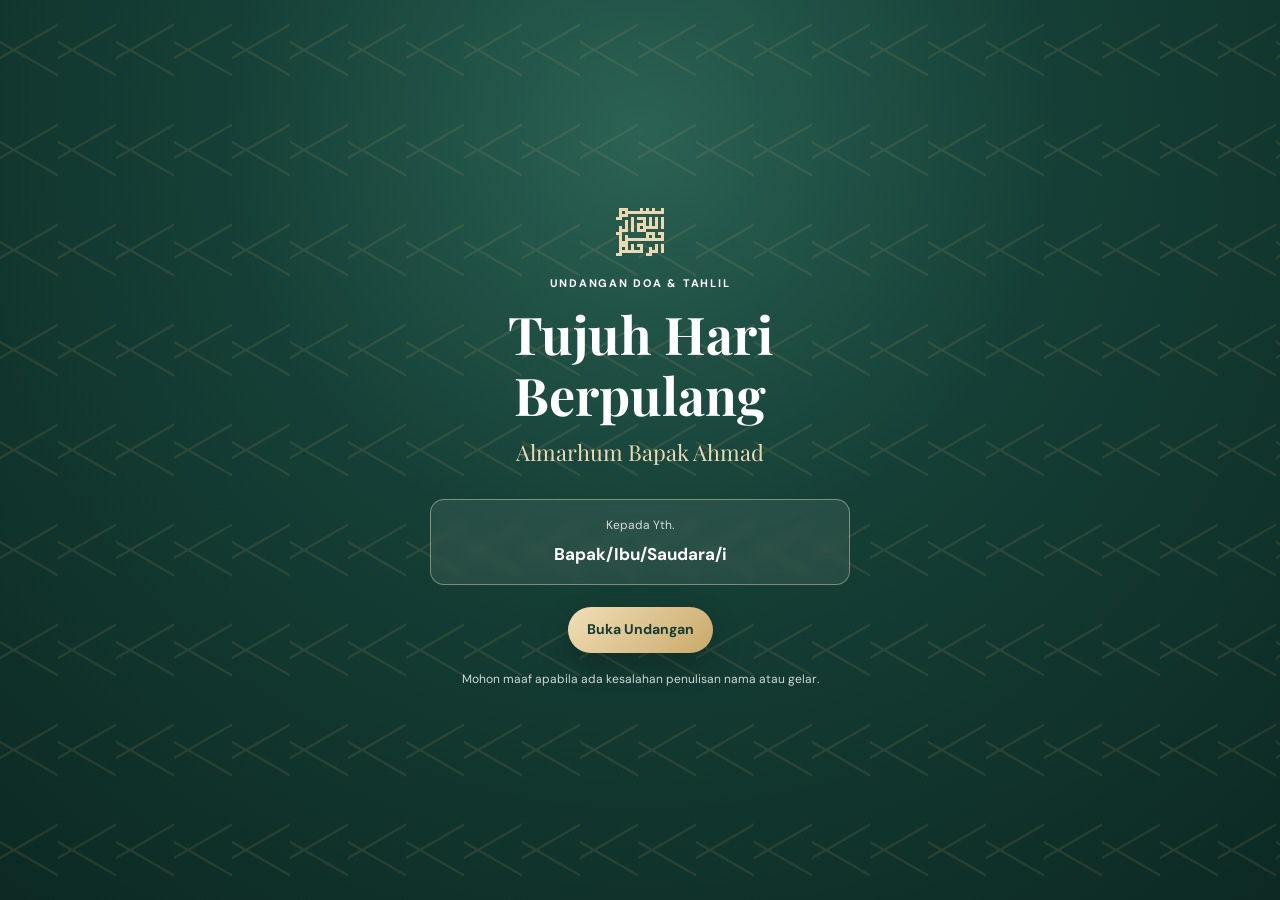
==== index.html @ a3dbf104 "Add files via upload" ====
<!doctype html>
<html lang="id">
<head>
  <meta charset="utf-8">
  <meta name="viewport" content="width=device-width,initial-scale=1,viewport-fit=cover">
  <meta name="theme-color" content="#153f36">
  <meta name="description" content="Undangan doa dan tahlil tujuh hari">
  <title>Undangan Doa dan Tahlil 7 Hari</title>
  <link rel="preconnect" href="https://fonts.googleapis.com">
  <link rel="preconnect" href="https://fonts.gstatic.com" crossorigin>
  <link href="https://fonts.googleapis.com/css2?family=DM+Sans:wght@400;500;600;700&family=Playfair+Display:wght@600;700&display=swap" rel="stylesheet">
  <link rel="stylesheet" href="style.css">
</head>
<body>
  <div class="gate" id="gate">
    <div class="gate-pattern"></div>
    <div class="gate-content">
      <div class="bismillah" aria-label="Bismillahirrahmanirrahim">﷽</div>
      <p class="eyebrow">UNDANGAN DOA &amp; TAHLIL</p>
      <h1 id="gateTitle">Tujuh Hari Berpulang</h1>
      <p class="gate-name" id="gateName">Almarhum</p>
      <div class="guest-card">
        <span>Kepada Yth.</span>
        <strong id="guestName">Bapak/Ibu/Saudara/i</strong>
      </div>
      <button class="button button-gold" id="openInvitation" type="button">Buka Undangan</button>
      <small>Mohon maaf apabila ada kesalahan penulisan nama atau gelar.</small>
    </div>
  </div>

  <main id="invitation" class="invitation" aria-hidden="true">
    <section class="hero section">
      <div class="ornament">✦</div>
      <p class="eyebrow">INNALILLAHI WA INNA ILAIHI RAJI'UN</p>
      <h1 id="eventTitle">Undangan Doa dan Tahlil 7 Hari</h1>
      <div class="portrait-wrap">
        <img id="deceasedPhoto" class="portrait" src="assets/placeholder-foto.svg" alt="Foto almarhum/almarhumah">
      </div>
      <p class="label">Mengenang dan mendoakan</p>
      <h2 id="deceasedName">Almarhum Bapak Ahmad</h2>
      <p id="prayer" class="prayer"></p>
      <a href="#detail" class="scroll-hint">Lihat detail <span>↓</span></a>
    </section>

    <section class="section content-section" id="detail">
      <div class="card intro-card">
        <div class="bismillah small">﷽</div>
        <p>Assalamu'alaikum Warahmatullahi Wabarakatuh</p>
        <p id="opening"></p>
      </div>

      <div class="card event-card">
        <p class="eyebrow">INSYAALLAH DILAKSANAKAN PADA</p>
        <div class="date-display">
          <span id="eventDay">Kamis</span>
          <strong id="eventDateNumber">01</strong>
          <span id="eventMonthYear">Oktober 2026</span>
        </div>
        <div class="detail-row">
          <div class="icon" aria-hidden="true">◷</div>
          <div><span>Waktu</span><strong id="eventTime">19.30 WIB</strong></div>
        </div>
        <div class="detail-row">
          <div class="icon" aria-hidden="true">⌖</div>
          <div><span id="locationName">Kediaman Keluarga</span><strong id="address"></strong></div>
        </div>
        <div class="button-row">
          <a class="button button-primary" id="mapsButton" target="_blank" rel="noopener">Buka Peta</a>
          <button class="button button-outline" id="calendarButton" type="button">Simpan Agenda</button>
        </div>
      </div>

      <div class="card countdown-card">
        <p class="eyebrow">MENUJU WAKTU ACARA</p>
        <div class="countdown" id="countdown">
          <div><strong id="days">00</strong><span>Hari</span></div>
          <div><strong id="hours">00</strong><span>Jam</span></div>
          <div><strong id="minutes">00</strong><span>Menit</span></div>
          <div><strong id="seconds">00</strong><span>Detik</span></div>
        </div>
      </div>

      <div class="card closing-card">
        <p id="closing"></p>
        <p>Wassalamu'alaikum Warahmatullahi Wabarakatuh</p>
        <span>Hormat kami,</span>
        <h3 id="family"></h3>
      </div>

      <footer>
        <p>Terima kasih atas doa dan perhatian yang diberikan.</p>
      </footer>
    </section>
  </main>

  <button class="music-button" id="musicButton" type="button" aria-label="Putar atau jeda musik" title="Musik latar">♫</button>
  <audio id="backgroundMusic" loop preload="none"></audio>
  <div class="toast" id="toast" role="status" aria-live="polite"></div>
  <script src="app.js"></script>
</body>
</html>
---- style.css ----
:root {
  --primary: #153f36;
  --primary-soft: #28594e;
  --gold: #c9a96a;
  --gold-soft: #ead9b3;
  --paper: #f7f3e9;
  --cream: #fffdf8;
  --ink: #24302d;
  --muted: #6f7774;
  --shadow: 0 18px 46px rgba(18, 53, 45, .12);
}

* { box-sizing: border-box; }
html { scroll-behavior: smooth; }
body {
  margin: 0;
  min-width: 320px;
  background: var(--paper);
  color: var(--ink);
  font-family: "DM Sans", system-ui, sans-serif;
  line-height: 1.7;
}
button, a { font: inherit; }
button { cursor: pointer; }

.gate {
  position: fixed;
  inset: 0;
  z-index: 20;
  display: grid;
  place-items: center;
  min-height: 100svh;
  padding: 28px 22px;
  overflow: hidden;
  color: white;
  text-align: center;
  background: radial-gradient(circle at 50% 15%, #2b6254 0, var(--primary) 42%, #0c2923 100%);
  transition: opacity .65s ease, visibility .65s ease;
}
.gate.closed { opacity: 0; visibility: hidden; pointer-events: none; }
.gate-pattern, .hero::before {
  position: absolute;
  inset: 0;
  content: "";
  opacity: .13;
  background-image:
    linear-gradient(30deg, transparent 42%, var(--gold) 43%, var(--gold) 44%, transparent 45%),
    linear-gradient(150deg, transparent 42%, var(--gold) 43%, var(--gold) 44%, transparent 45%);
  background-size: 58px 100px;
}
.gate-content { position: relative; width: min(100%, 420px); }
.bismillah { margin-bottom: 16px; color: var(--gold-soft); font-size: 48px; line-height: 1; }
.bismillah.small { color: var(--gold); font-size: 39px; }
.eyebrow { margin: 0 0 10px; letter-spacing: .16em; font-size: 11px; font-weight: 700; }
h1, h2, h3 { font-family: "Playfair Display", Georgia, serif; line-height: 1.18; }
.gate h1 { margin: 8px 0; font-size: clamp(34px, 10vw, 52px); }
.gate-name { margin: 8px 0 28px; color: var(--gold-soft); font-family: "Playfair Display", serif; font-size: 22px; }
.guest-card {
  display: grid;
  gap: 5px;
  margin: 0 auto 22px;
  padding: 15px 18px;
  border: 1px solid rgba(234, 217, 179, .45);
  border-radius: 14px;
  background: rgba(255, 255, 255, .08);
  backdrop-filter: blur(5px);
}
.guest-card span, .gate small { font-size: 12px; opacity: .8; }
.guest-card strong { font-size: 17px; }
.gate small { display: block; margin-top: 16px; }

.button {
  display: inline-flex;
  min-height: 46px;
  align-items: center;
  justify-content: center;
  padding: 11px 19px;
  border: 0;
  border-radius: 999px;
  text-decoration: none;
  font-size: 14px;
  font-weight: 700;
  transition: transform .18s ease, opacity .18s ease;
}
.button:active { transform: scale(.97); }
.button-gold { color: #173b33; background: linear-gradient(135deg, #f1dfb7, var(--gold)); box-shadow: 0 12px 30px rgba(0, 0, 0, .22); }
.button-primary { color: white; background: var(--primary); }
.button-outline { border: 1px solid #c9c7bc; color: var(--primary); background: transparent; }

.invitation { display: none; overflow: hidden; }
.invitation.open { display: block; }
.section { position: relative; width: 100%; }
.hero {
  display: flex;
  min-height: 100svh;
  flex-direction: column;
  align-items: center;
  justify-content: center;
  padding: 52px 24px;
  overflow: hidden;
  text-align: center;
  color: white;
  background: linear-gradient(165deg, #0d2c26, var(--primary-soft));
}
.hero > * { position: relative; }
.ornament { margin-bottom: 16px; color: var(--gold); font-size: 28px; }
.hero h1 { width: min(100%, 580px); margin: 5px auto 28px; font-size: clamp(34px, 9vw, 58px); }
.portrait-wrap {
  width: 184px;
  height: 184px;
  padding: 6px;
  border: 1px solid var(--gold);
  border-radius: 50%;
  background: rgba(255, 255, 255, .08);
}
.portrait { width: 100%; height: 100%; border-radius: 50%; object-fit: cover; background: #e6dfd0; }
.label { margin: 22px 0 2px; color: #d8dedb; font-size: 13px; }
.hero h2 { max-width: 520px; margin: 0; color: var(--gold-soft); font-size: 29px; }
.prayer { max-width: 570px; margin: 18px auto; color: #e4e9e7; font-size: 14px; }
.scroll-hint { position: absolute; bottom: 24px; color: white; text-decoration: none; font-size: 12px; opacity: .75; }
.scroll-hint span { display: block; font-size: 20px; }

.content-section { padding: 42px 18px 28px; background: linear-gradient(180deg, var(--paper), #eee7d7); }
.card {
  width: min(100%, 620px);
  margin: 0 auto 20px;
  padding: 28px 22px;
  border: 1px solid rgba(201, 169, 106, .28);
  border-radius: 22px;
  background: rgba(255, 253, 248, .92);
  box-shadow: var(--shadow);
}
.intro-card, .closing-card { text-align: center; }
.intro-card p { margin: 12px 0; }
.event-card .eyebrow, .countdown-card .eyebrow { color: var(--primary); text-align: center; }
.date-display { display: grid; justify-items: center; margin: 19px 0 26px; }
.date-display span { font-size: 15px; font-weight: 600; }
.date-display strong { margin: -4px 0; color: var(--primary); font-family: "Playfair Display", serif; font-size: 70px; line-height: 1.15; }
.detail-row { display: grid; grid-template-columns: 40px 1fr; gap: 11px; align-items: start; padding: 15px 0; border-top: 1px solid #e8e3d7; }
.detail-row .icon { display: grid; width: 36px; height: 36px; place-items: center; border-radius: 50%; color: var(--primary); background: #e6eee9; font-size: 20px; }
.detail-row span, .detail-row strong { display: block; }
.detail-row span { color: var(--muted); font-size: 12px; }
.detail-row strong { line-height: 1.5; font-size: 15px; }
.button-row { display: grid; grid-template-columns: 1fr 1fr; gap: 10px; margin-top: 20px; }
.countdown { display: grid; grid-template-columns: repeat(4, 1fr); gap: 8px; margin-top: 18px; }
.countdown div { padding: 12px 4px; border-radius: 13px; text-align: center; background: #edf2ef; }
.countdown strong, .countdown span { display: block; }
.countdown strong { color: var(--primary); font-size: 26px; }
.countdown span { color: var(--muted); font-size: 10px; }
.closing-card h3 { margin: 7px 0 0; color: var(--primary); font-size: 24px; }
.closing-card span { color: var(--muted); font-size: 13px; }
footer { padding: 18px 12px 5px; text-align: center; color: var(--muted); font-size: 12px; }

.music-button {
  position: fixed;
  right: max(18px, env(safe-area-inset-right));
  bottom: max(18px, env(safe-area-inset-bottom));
  z-index: 12;
  display: none;
  width: 46px;
  height: 46px;
  border: 1px solid rgba(255,255,255,.38);
  border-radius: 50%;
  color: white;
  background: var(--primary);
  box-shadow: 0 8px 24px rgba(21,63,54,.3);
  font-size: 20px;
}
.music-button.show { display: block; }
.music-button.playing { animation: pulse 1.8s infinite; }
.toast { position: fixed; left: 50%; bottom: 80px; z-index: 30; transform: translate(-50%, 20px); padding: 10px 15px; border-radius: 10px; color: white; background: #1d2825; opacity: 0; pointer-events: none; font-size: 13px; transition: .25s ease; }
.toast.show { transform: translate(-50%, 0); opacity: 1; }
@keyframes pulse { 50% { box-shadow: 0 0 0 10px rgba(201,169,106,.16); } }

@media (min-width: 720px) {
  .content-section { padding: 70px 24px 38px; }
  .card { padding: 38px 42px; }
}
@media (prefers-reduced-motion: reduce) {
  *, *::before, *::after { scroll-behavior: auto !important; animation-duration: .01ms !important; transition-duration: .01ms !important; }
}
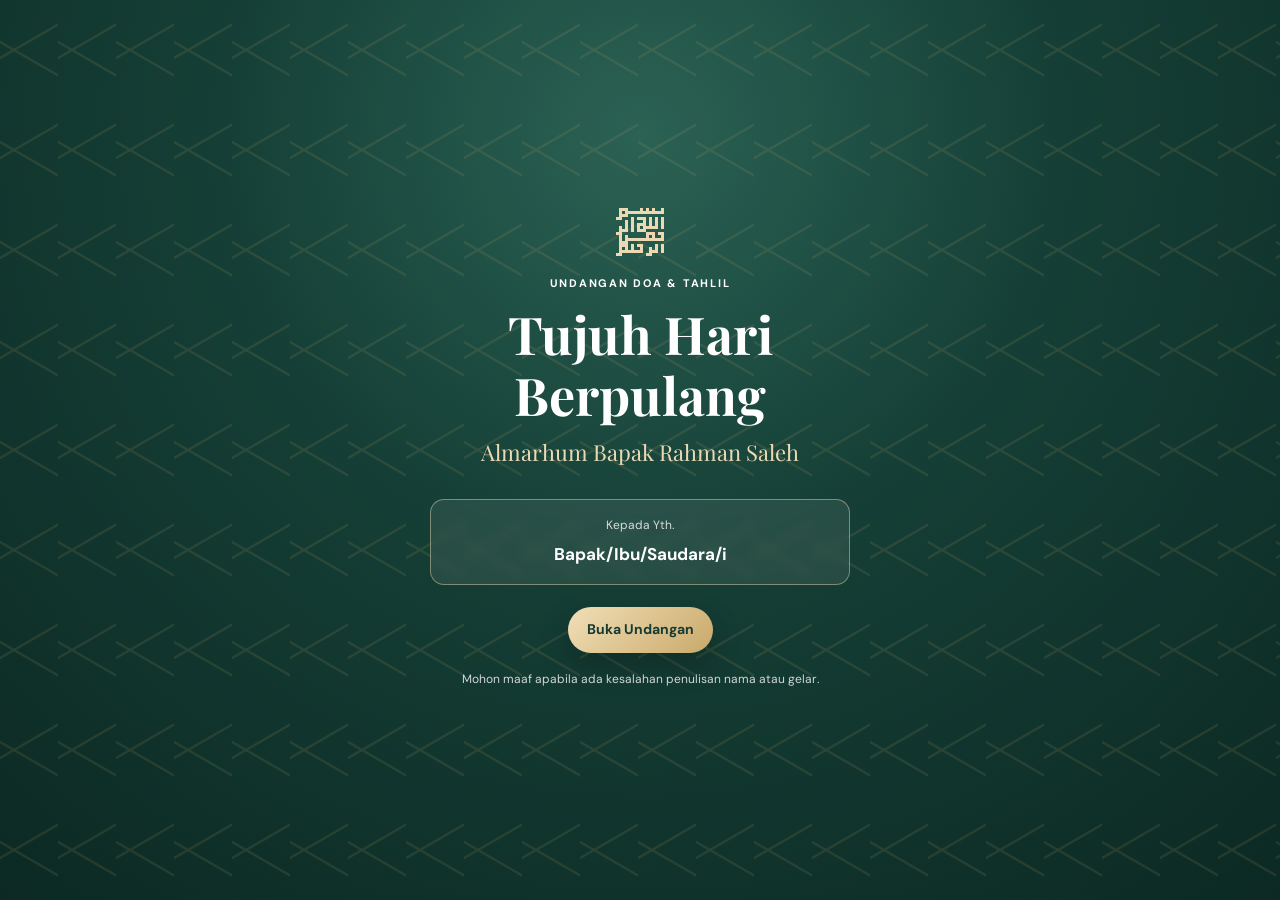
==== commit b3a9e6fa: "Add files via upload" ====
--- a/index.html
+++ b/index.html
@@ -34,7 +34,7 @@
       <p class="eyebrow">INNALILLAHI WA INNA ILAIHI RAJI'UN</p>
       <h1 id="eventTitle">Undangan Doa dan Tahlil 7 Hari</h1>
       <div class="portrait-wrap">
-        <img id="deceasedPhoto" class="portrait" src="assets/placeholder-foto.svg" alt="Foto almarhum/almarhumah">
+        <img id="deceasedPhoto" class="portrait" src="assets/foto-rahman-saleh.png" alt="Foto Almarhum Rahman Saleh, S.AP">
       </div>
       <p class="label">Mengenang dan mendoakan</p>
       <h2 id="deceasedName">Almarhum Bapak Ahmad</h2>
@@ -66,7 +66,6 @@
         </div>
         <div class="button-row">
           <a class="button button-primary" id="mapsButton" target="_blank" rel="noopener">Buka Peta</a>
-          <button class="button button-outline" id="calendarButton" type="button">Simpan Agenda</button>
         </div>
       </div>
 
--- a/style.css
+++ b/style.css
@@ -19,6 +19,7 @@
   color: var(--ink);
   font-family: "DM Sans", system-ui, sans-serif;
   line-height: 1.7;
+  overflow-x: hidden;
 }
 button, a { font: inherit; }
 button { cursor: pointer; }
@@ -35,9 +36,36 @@
   color: white;
   text-align: center;
   background: radial-gradient(circle at 50% 15%, #2b6254 0, var(--primary) 42%, #0c2923 100%);
-  transition: opacity .65s ease, visibility .65s ease;
-}
-.gate.closed { opacity: 0; visibility: hidden; pointer-events: none; }
+  transform: translate3d(0, 0, 0) scale(1);
+  transform-origin: 50% 15%;
+  will-change: transform, opacity, filter;
+  transition:
+    transform 1.05s cubic-bezier(.76, 0, .24, 1),
+    opacity .78s ease,
+    filter .9s ease,
+    visibility 0s linear 1.05s;
+}
+.gate::after {
+  position: absolute;
+  right: -15%;
+  bottom: -26%;
+  left: -15%;
+  height: 34%;
+  border-radius: 50% 50% 0 0;
+  content: "";
+  background: linear-gradient(180deg, rgba(201,169,106,.24), transparent 65%);
+  opacity: 0;
+  transform: translateY(55%);
+  transition: transform .85s cubic-bezier(.22,1,.36,1), opacity .55s ease;
+}
+.gate.opening {
+  opacity: .12;
+  filter: blur(3px);
+  transform: translate3d(0, -104%, 0) scale(.975);
+  pointer-events: none;
+}
+.gate.opening::after { opacity: 1; transform: translateY(0); }
+.gate.closed { visibility: hidden; pointer-events: none; }
 .gate-pattern, .hero::before {
   position: absolute;
   inset: 0;
@@ -48,7 +76,8 @@
     linear-gradient(150deg, transparent 42%, var(--gold) 43%, var(--gold) 44%, transparent 45%);
   background-size: 58px 100px;
 }
-.gate-content { position: relative; width: min(100%, 420px); }
+.gate-content { position: relative; z-index: 1; width: min(100%, 420px); transition: transform .75s cubic-bezier(.22,1,.36,1), opacity .45s ease; }
+.gate.opening .gate-content { opacity: 0; transform: translateY(-28px) scale(.96); }
 .bismillah { margin-bottom: 16px; color: var(--gold-soft); font-size: 48px; line-height: 1; }
 .bismillah.small { color: var(--gold); font-size: 39px; }
 .eyebrow { margin: 0 0 10px; letter-spacing: .16em; font-size: 11px; font-weight: 700; }
@@ -87,8 +116,17 @@
 .button-primary { color: white; background: var(--primary); }
 .button-outline { border: 1px solid #c9c7bc; color: var(--primary); background: transparent; }
 
-.invitation { display: none; overflow: hidden; }
+.invitation {
+  display: none;
+  overflow: hidden;
+  opacity: 0;
+  background: var(--paper);
+  transform: scale(1.035);
+  transform-origin: 50% 10%;
+  transition: opacity .9s ease .12s, transform 1.15s cubic-bezier(.22,1,.36,1);
+}
 .invitation.open { display: block; }
+.invitation.revealed { opacity: 1; transform: scale(1); }
 .section { position: relative; width: 100%; }
 .hero {
   display: flex;
@@ -103,6 +141,19 @@
   background: linear-gradient(165deg, #0d2c26, var(--primary-soft));
 }
 .hero > * { position: relative; }
+.hero > :not(.scroll-hint) {
+  opacity: 0;
+  transform: translateY(24px);
+}
+.invitation.revealed .hero > :not(.scroll-hint) {
+  animation: heroEnter .82s cubic-bezier(.22,1,.36,1) forwards;
+}
+.invitation.revealed .hero > :nth-child(2) { animation-delay: .12s; }
+.invitation.revealed .hero > :nth-child(3) { animation-delay: .2s; }
+.invitation.revealed .hero > :nth-child(4) { animation-delay: .3s; }
+.invitation.revealed .hero > :nth-child(5) { animation-delay: .39s; }
+.invitation.revealed .hero > :nth-child(6) { animation-delay: .47s; }
+.invitation.revealed .hero > :nth-child(7) { animation-delay: .55s; }
 .ornament { margin-bottom: 16px; color: var(--gold); font-size: 28px; }
 .hero h1 { width: min(100%, 580px); margin: 5px auto 28px; font-size: clamp(34px, 9vw, 58px); }
 .portrait-wrap {
@@ -118,9 +169,21 @@
 .hero h2 { max-width: 520px; margin: 0; color: var(--gold-soft); font-size: 29px; }
 .prayer { max-width: 570px; margin: 18px auto; color: #e4e9e7; font-size: 14px; }
 .scroll-hint { position: absolute; bottom: 24px; color: white; text-decoration: none; font-size: 12px; opacity: .75; }
-.scroll-hint span { display: block; font-size: 20px; }
+.scroll-hint { opacity: 0; transform: translateY(8px); }
+.invitation.revealed .scroll-hint { animation: hintEnter .7s ease .9s forwards; }
+.scroll-hint span { display: block; font-size: 20px; animation: floatArrow 1.8s ease-in-out infinite; }
 
 .content-section { padding: 42px 18px 28px; background: linear-gradient(180deg, var(--paper), #eee7d7); }
+.content-section::before {
+  position: absolute;
+  top: -34px;
+  right: -8%;
+  left: -8%;
+  height: 68px;
+  border-radius: 50% 50% 0 0;
+  content: "";
+  background: var(--paper);
+}
 .card {
   width: min(100%, 620px);
   margin: 0 auto 20px;
@@ -130,6 +193,16 @@
   background: rgba(255, 253, 248, .92);
   box-shadow: var(--shadow);
 }
+.reveal {
+  opacity: 0;
+  transform: translate3d(0, 42px, 0) scale(.975);
+  transition:
+    opacity .72s ease,
+    transform .9s cubic-bezier(.22,1,.36,1);
+  will-change: transform, opacity;
+}
+.reveal.is-visible { opacity: 1; transform: translate3d(0, 0, 0) scale(1); }
+.reveal:nth-of-type(2) { transition-delay: .06s; }
 .intro-card, .closing-card { text-align: center; }
 .intro-card p { margin: 12px 0; }
 .event-card .eyebrow, .countdown-card .eyebrow { color: var(--primary); text-align: center; }
@@ -141,7 +214,7 @@
 .detail-row span, .detail-row strong { display: block; }
 .detail-row span { color: var(--muted); font-size: 12px; }
 .detail-row strong { line-height: 1.5; font-size: 15px; }
-.button-row { display: grid; grid-template-columns: 1fr 1fr; gap: 10px; margin-top: 20px; }
+.button-row { display: grid; grid-template-columns: 1fr; gap: 10px; margin-top: 20px; }
 .countdown { display: grid; grid-template-columns: repeat(4, 1fr); gap: 8px; margin-top: 18px; }
 .countdown div { padding: 12px 4px; border-radius: 13px; text-align: center; background: #edf2ef; }
 .countdown strong, .countdown span { display: block; }
@@ -171,6 +244,18 @@
 .toast { position: fixed; left: 50%; bottom: 80px; z-index: 30; transform: translate(-50%, 20px); padding: 10px 15px; border-radius: 10px; color: white; background: #1d2825; opacity: 0; pointer-events: none; font-size: 13px; transition: .25s ease; }
 .toast.show { transform: translate(-50%, 0); opacity: 1; }
 @keyframes pulse { 50% { box-shadow: 0 0 0 10px rgba(201,169,106,.16); } }
+@keyframes heroEnter {
+  from { opacity: 0; transform: translateY(24px) scale(.985); }
+  to { opacity: 1; transform: translateY(0) scale(1); }
+}
+@keyframes hintEnter {
+  from { opacity: 0; transform: translateY(8px); }
+  to { opacity: .75; transform: translateY(0); }
+}
+@keyframes floatArrow {
+  0%, 100% { transform: translateY(0); }
+  50% { transform: translateY(7px); }
+}
 
 @media (min-width: 720px) {
   .content-section { padding: 70px 24px 38px; }
@@ -178,4 +263,5 @@
 }
 @media (prefers-reduced-motion: reduce) {
   *, *::before, *::after { scroll-behavior: auto !important; animation-duration: .01ms !important; transition-duration: .01ms !important; }
-}
+  .hero > :not(.scroll-hint), .scroll-hint, .reveal { opacity: 1 !important; transform: none !important; }
+}
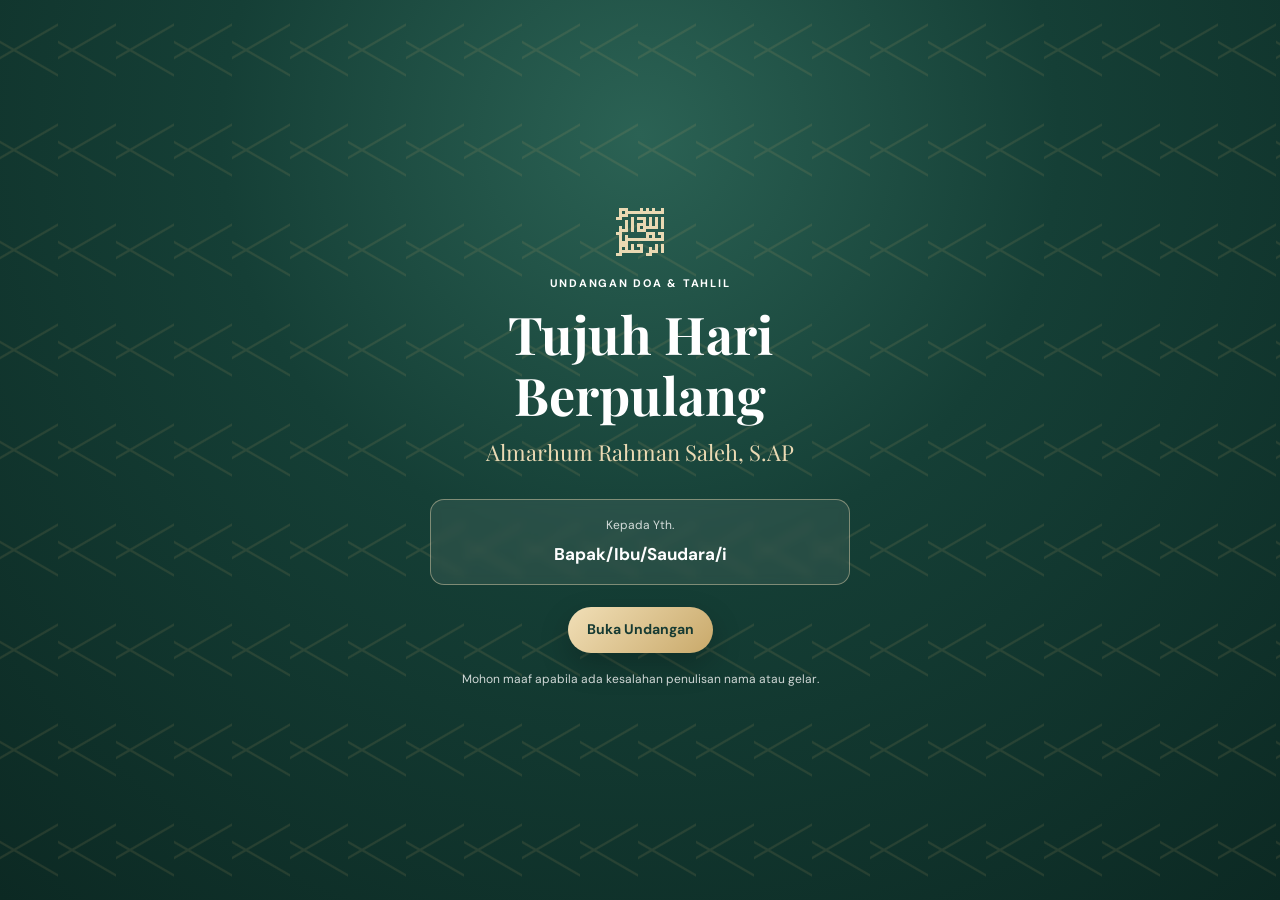
==== commit f7a346fb: "Add files via upload" ====
--- a/index.html
+++ b/index.html
@@ -38,6 +38,7 @@
       </div>
       <p class="label">Mengenang dan mendoakan</p>
       <h2 id="deceasedName">Almarhum Bapak Ahmad</h2>
+      <p class="deceased-nickname" id="nickname"></p>
       <p id="prayer" class="prayer"></p>
       <a href="#detail" class="scroll-hint">Lihat detail <span>↓</span></a>
     </section>
@@ -93,7 +94,7 @@
   </main>
 
   <button class="music-button" id="musicButton" type="button" aria-label="Putar atau jeda musik" title="Musik latar">♫</button>
-  <audio id="backgroundMusic" loop preload="none"></audio>
+  <audio id="backgroundMusic" loop preload="auto" playsinline></audio>
   <div class="toast" id="toast" role="status" aria-live="polite"></div>
   <script src="app.js"></script>
 </body>
--- a/style.css
+++ b/style.css
@@ -154,6 +154,7 @@
 .invitation.revealed .hero > :nth-child(5) { animation-delay: .39s; }
 .invitation.revealed .hero > :nth-child(6) { animation-delay: .47s; }
 .invitation.revealed .hero > :nth-child(7) { animation-delay: .55s; }
+.invitation.revealed .hero > :nth-child(8) { animation-delay: .63s; }
 .ornament { margin-bottom: 16px; color: var(--gold); font-size: 28px; }
 .hero h1 { width: min(100%, 580px); margin: 5px auto 28px; font-size: clamp(34px, 9vw, 58px); }
 .portrait-wrap {
@@ -167,6 +168,7 @@
 .portrait { width: 100%; height: 100%; border-radius: 50%; object-fit: cover; background: #e6dfd0; }
 .label { margin: 22px 0 2px; color: #d8dedb; font-size: 13px; }
 .hero h2 { max-width: 520px; margin: 0; color: var(--gold-soft); font-size: 29px; }
+.deceased-nickname { margin: 5px 0 0; color: var(--gold-soft); font-family: "Playfair Display", serif; font-size: 18px; font-style: italic; }
 .prayer { max-width: 570px; margin: 18px auto; color: #e4e9e7; font-size: 14px; }
 .scroll-hint { position: absolute; bottom: 24px; color: white; text-decoration: none; font-size: 12px; opacity: .75; }
 .scroll-hint { opacity: 0; transform: translateY(8px); }
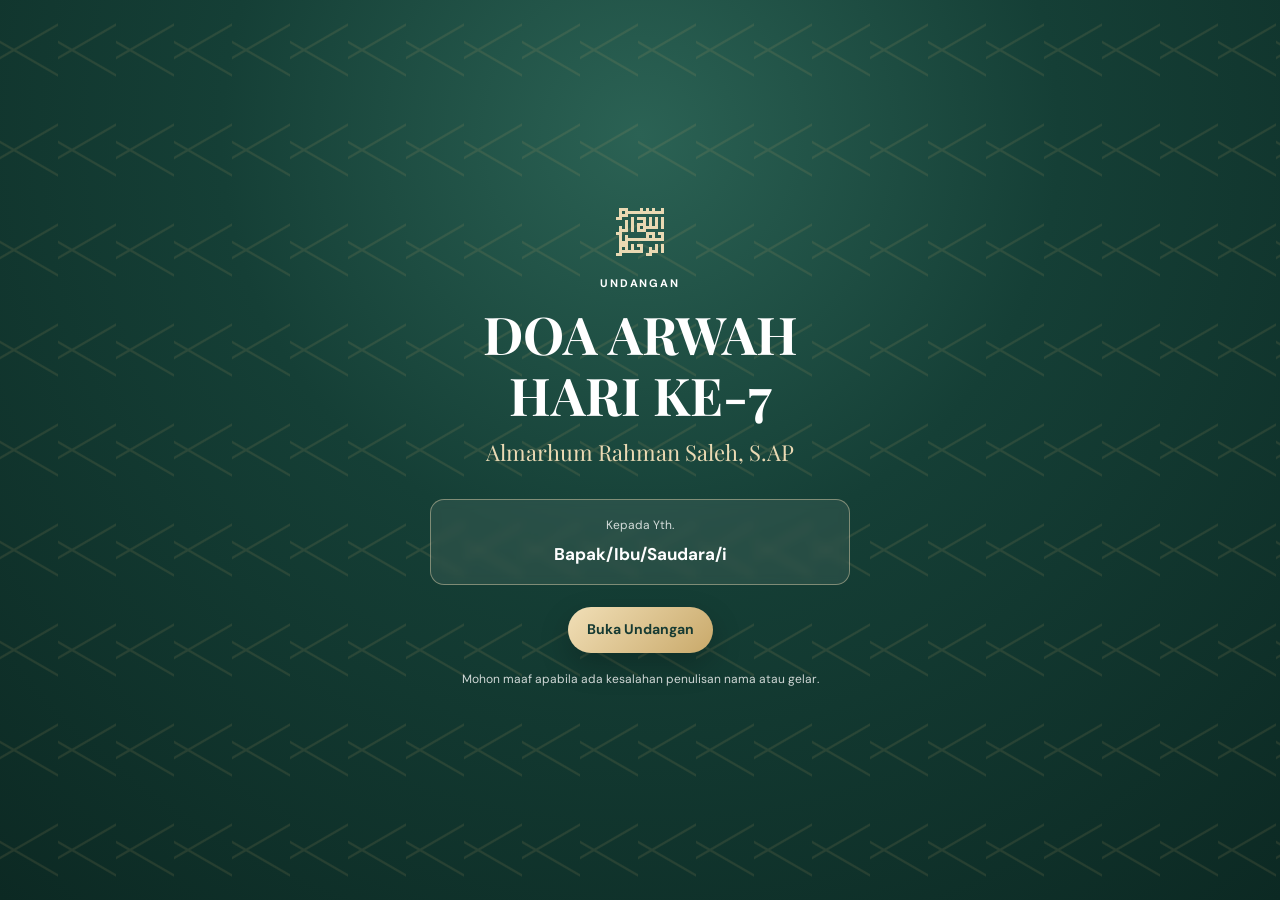
==== commit be83c82a: "Update index.html" ====
--- a/index.html
+++ b/index.html
@@ -16,8 +16,8 @@
     <div class="gate-pattern"></div>
     <div class="gate-content">
       <div class="bismillah" aria-label="Bismillahirrahmanirrahim">﷽</div>
-      <p class="eyebrow">UNDANGAN DOA &amp; TAHLIL</p>
-      <h1 id="gateTitle">Tujuh Hari Berpulang</h1>
+      <p class="eyebrow">UNDANGAN </p>
+      <h1 id="gateTitle">DOA ARWAH HARI KE-7</h1>
       <p class="gate-name" id="gateName">Almarhum</p>
       <div class="guest-card">
         <span>Kepada Yth.</span>
@@ -32,12 +32,12 @@
     <section class="hero section">
       <div class="ornament">✦</div>
       <p class="eyebrow">INNALILLAHI WA INNA ILAIHI RAJI'UN</p>
-      <h1 id="eventTitle">Undangan Doa dan Tahlil 7 Hari</h1>
+      <h1 id="eventTitle">Undangan Doa Arwah Hari ke-7</h1>
       <div class="portrait-wrap">
         <img id="deceasedPhoto" class="portrait" src="assets/foto-rahman-saleh.png" alt="Foto Almarhum Rahman Saleh, S.AP">
       </div>
       <p class="label">Mengenang dan mendoakan</p>
-      <h2 id="deceasedName">Almarhum Bapak Ahmad</h2>
+      <h2 id="deceasedName">Almarhum</h2>
       <p class="deceased-nickname" id="nickname"></p>
       <p id="prayer" class="prayer"></p>
       <a href="#detail" class="scroll-hint">Lihat detail <span>↓</span></a>
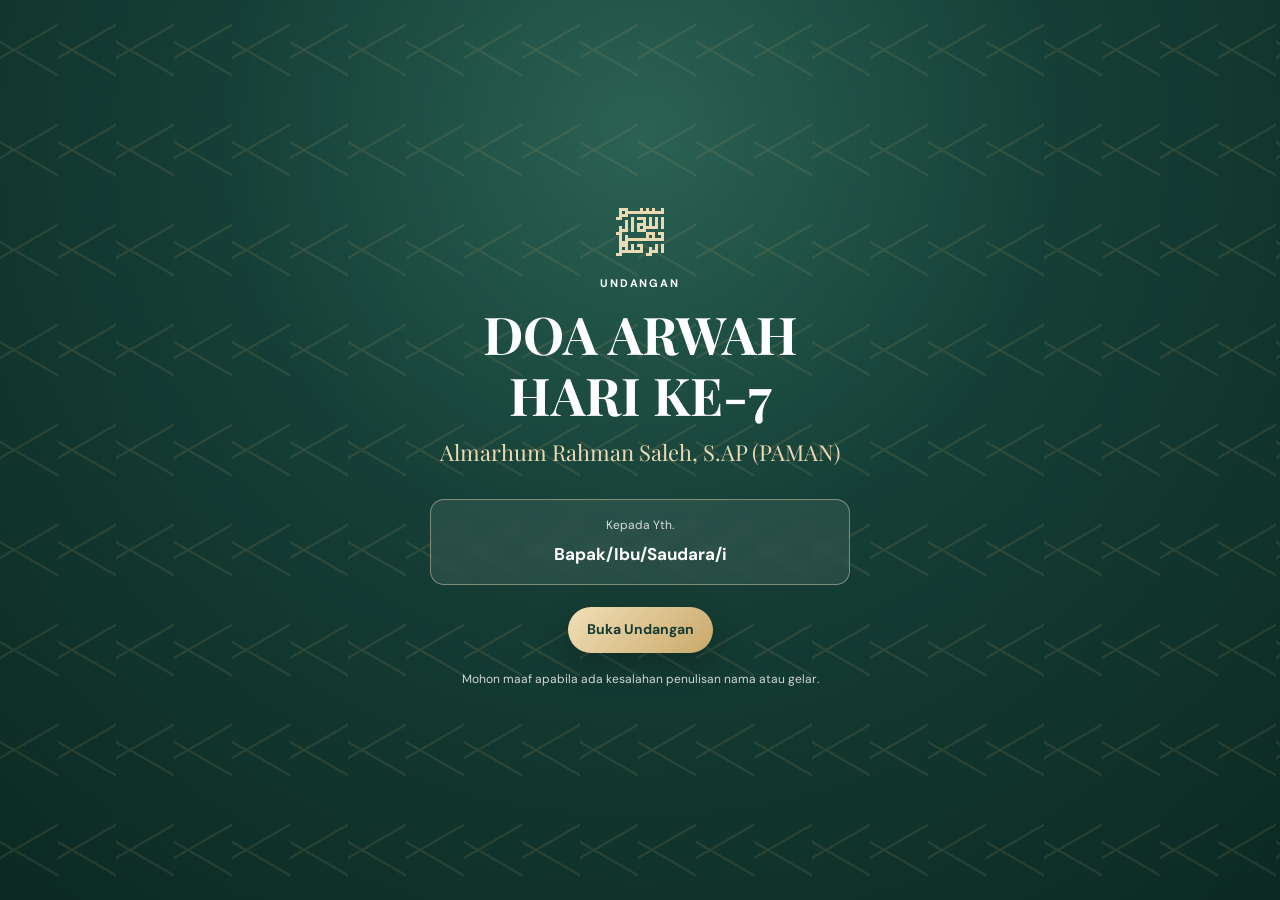
==== commit 70c5d4c9: "Update index.html" ====
--- a/index.html
+++ b/index.html
@@ -4,8 +4,8 @@
   <meta charset="utf-8">
   <meta name="viewport" content="width=device-width,initial-scale=1,viewport-fit=cover">
   <meta name="theme-color" content="#153f36">
-  <meta name="description" content="Undangan doa dan tahlil tujuh hari">
-  <title>Undangan Doa dan Tahlil 7 Hari</title>
+  <meta name="description" content="Undangan Doa Arwah Hari ke-7">
+  <title>Undangan Doa Arwah Hari ke-7</title>
   <link rel="preconnect" href="https://fonts.googleapis.com">
   <link rel="preconnect" href="https://fonts.gstatic.com" crossorigin>
   <link href="https://fonts.googleapis.com/css2?family=DM+Sans:wght@400;500;600;700&family=Playfair+Display:wght@600;700&display=swap" rel="stylesheet">
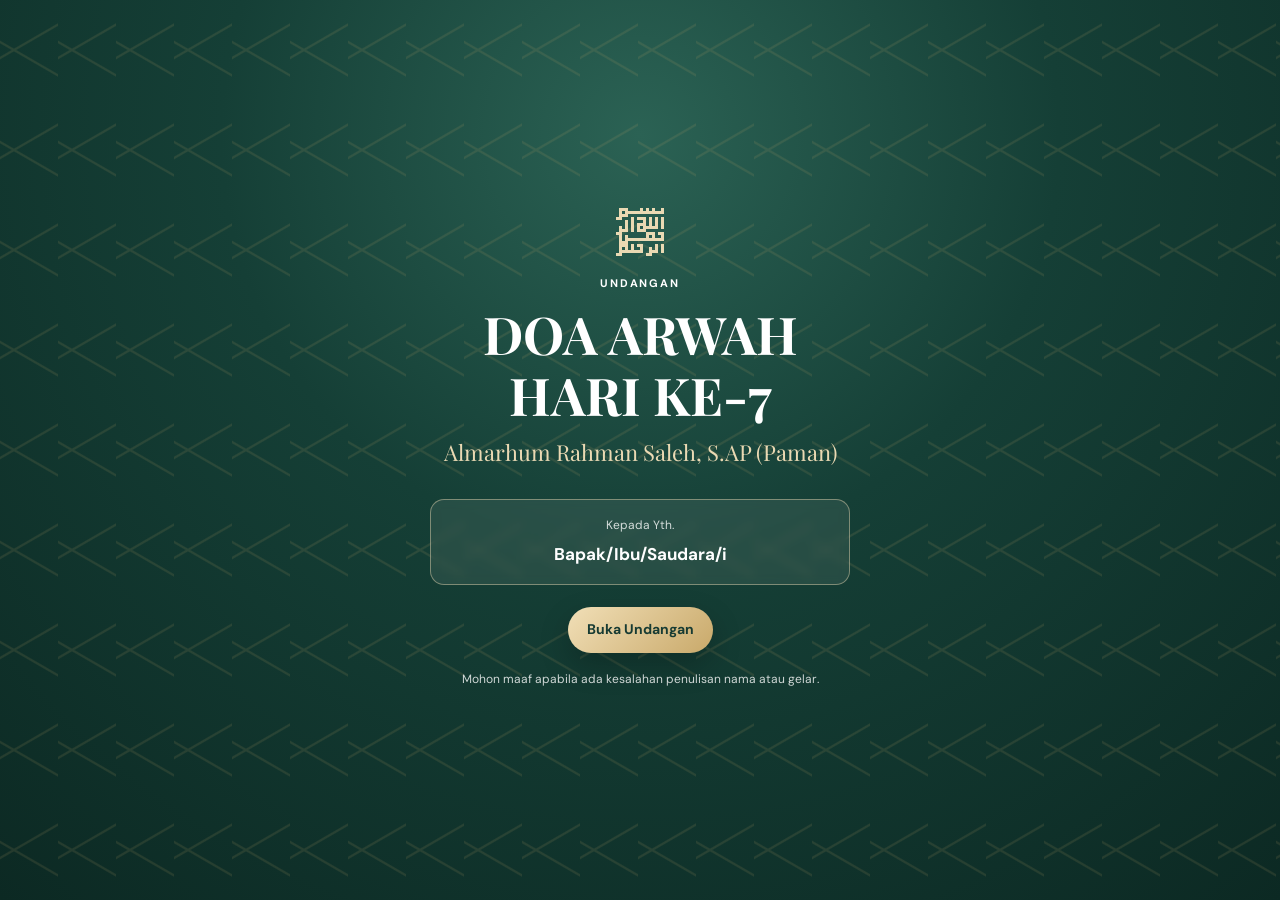
==== commit 78e06623: "Update index.html" ====
--- a/index.html
+++ b/index.html
@@ -28,11 +28,11 @@
     </div>
   </div>
 
-  <main id="invitation" class="invitation" aria-hidden="true">
+    <main id="invitation" class="invitation" aria-hidden="true">
     <section class="hero section">
       <div class="ornament">✦</div>
       <p class="eyebrow">INNALILLAHI WA INNA ILAIHI RAJI'UN</p>
-      <h1 id="eventTitle">Undangan Doa Arwah Hari ke-7</h1>
+      <h1 id="eventTitle">Undangan Arwah Hari ke-7</h1>
       <div class="portrait-wrap">
         <img id="deceasedPhoto" class="portrait" src="assets/foto-rahman-saleh.png" alt="Foto Almarhum Rahman Saleh, S.AP">
       </div>
@@ -48,6 +48,11 @@
         <div class="bismillah small">﷽</div>
         <p>Assalamu'alaikum Warahmatullahi Wabarakatuh</p>
         <p id="opening"></p>
+        <div class="intro-deceased">
+          <span>Atas meninggalnya</span>
+          <h3 id="introDeceasedName"></h3>
+          <p id="introNickname"></p>
+        </div>
       </div>
 
       <div class="card event-card">
@@ -99,3 +104,4 @@
   <script src="app.js"></script>
 </body>
 </html>
+
